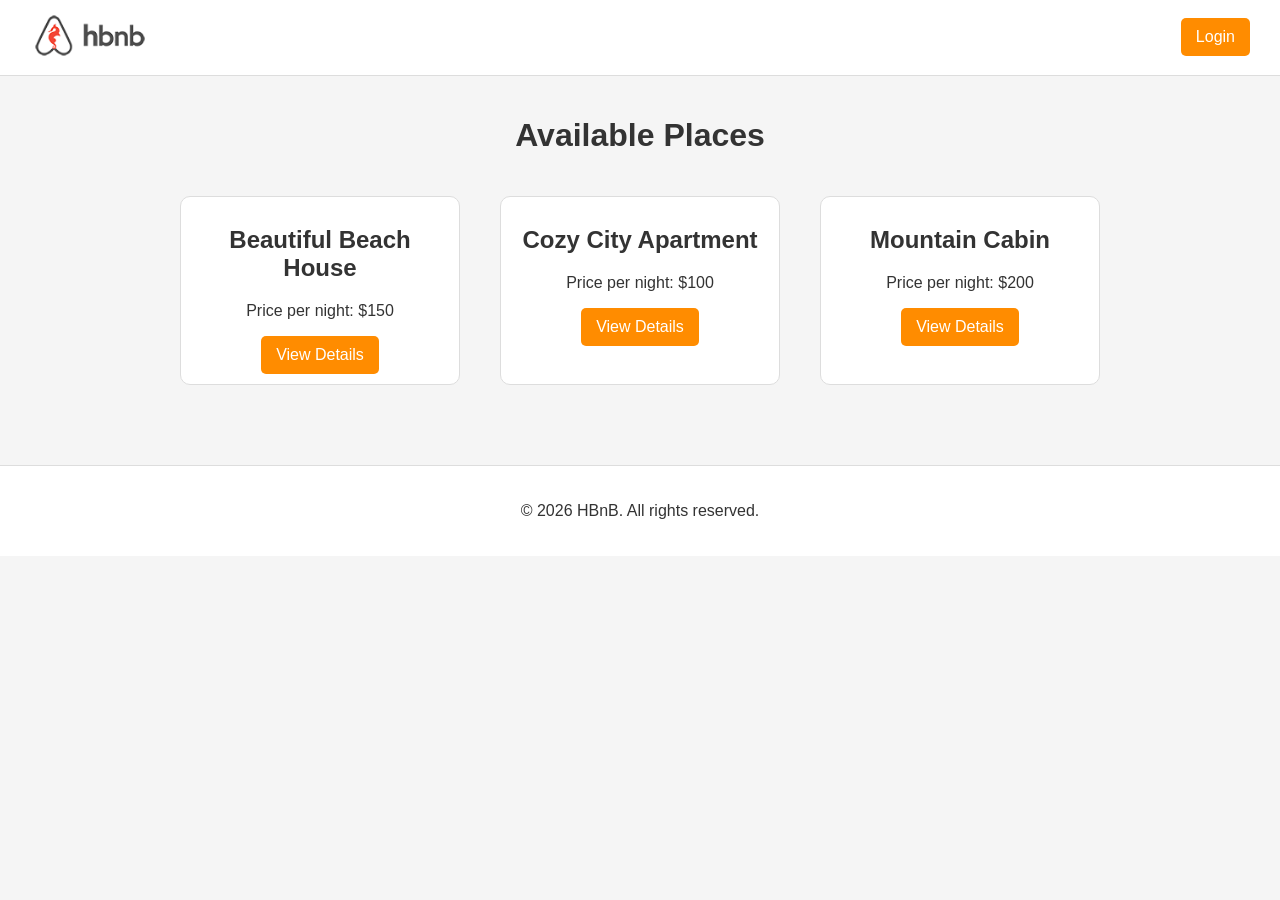
==== part4/index.html @ f9cc44e3 "Implement Part 4 design and login functionality" ====
<!DOCTYPE html>
<html lang="en">
<head>
    <meta charset="UTF-8">
    <meta name="viewport" content="width=device-width, initial-scale=1.0">
    <title>HBnB - Places</title>
    <link rel="stylesheet" href="styles.css">
</head>
<body>
    <header>
        <nav>
            <a href="index.html">
                <img src="images/logo.png" alt="HBnB Logo" class="logo">
            </a>
            <a href="login.html" class="login-button">Login</a>
        </nav>
    </header>

    <main>
        <h1>Available Places</h1>

        <section class="places-list">
            <article class="place-card">
                <h2>Beautiful Beach House</h2>
                <p>Price per night: $150</p>
                <a href="place.html" class="details-button">View Details</a>
            </article>

            <article class="place-card">
                <h2>Cozy City Apartment</h2>
                <p>Price per night: $100</p>
                <a href="place.html" class="details-button">View Details</a>
            </article>

            <article class="place-card">
                <h2>Mountain Cabin</h2>
                <p>Price per night: $200</p>
                <a href="place.html" class="details-button">View Details</a>
            </article>
        </section>
    </main>

    <footer>
        <p>&copy; 2026 HBnB. All rights reserved.</p>
    </footer>
</body>
</html>
---- part4/styles.css ----
* {
    box-sizing: border-box;
}

body {
    margin: 0;
    font-family: Arial, sans-serif;
    background-color: #f5f5f5;
    color: #333;
}

header {
    background-color: #ffffff;
    border-bottom: 1px solid #ddd;
}

nav {
    display: flex;
    justify-content: space-between;
    align-items: center;
    padding: 10px 30px;
}

.logo {
    width: 120px;
    height: auto;
}

.login-button,
.details-button {
    display: inline-block;
    padding: 10px 15px;
    background-color: #ff8c00;
    color: white;
    text-decoration: none;
    border-radius: 5px;
}

.login-button:hover,
.details-button:hover {
    opacity: 0.8;
}

main {
    max-width: 1000px;
    margin: 0 auto;
    padding: 20px;
}

h1,
h2 {
    text-align: center;
}

.places-list {
    display: flex;
    flex-wrap: wrap;
    justify-content: center;
}

.place-card {
    margin: 20px;
    padding: 10px;
    border: 1px solid #ddd;
    border-radius: 10px;
    background-color: white;
    width: 280px;
    text-align: center;
}

.place-details {
    margin: 20px;
    padding: 10px;
    border: 1px solid #ddd;
    border-radius: 10px;
    background-color: white;
}

.place-info {
    padding: 10px;
}

.reviews {
    margin-top: 30px;
}

.review-card {
    margin: 20px;
    padding: 10px;
    border: 1px solid #ddd;
    border-radius: 10px;
    background-color: white;
}

.login-container,
.add-review {
    max-width: 600px;
    margin: 40px auto;
}

.form {
    display: flex;
    flex-direction: column;
    background-color: white;
    padding: 20px;
    border: 1px solid #ddd;
    border-radius: 10px;
}

.form label {
    margin-top: 10px;
    margin-bottom: 5px;
}

.form input,
.form textarea,
.form select {
    padding: 10px;
    border: 1px solid #ddd;
    border-radius: 5px;
}

.form button {
    margin-top: 20px;
    padding: 10px;
    border: none;
    border-radius: 5px;
    background-color: #ff8c00;
    color: white;
    cursor: pointer;
}

.form button:hover {
    opacity: 0.8;
}

footer {
    text-align: center;
    padding: 20px;
    margin-top: 40px;
    background-color: #ffffff;
    border-top: 1px solid #ddd;
}
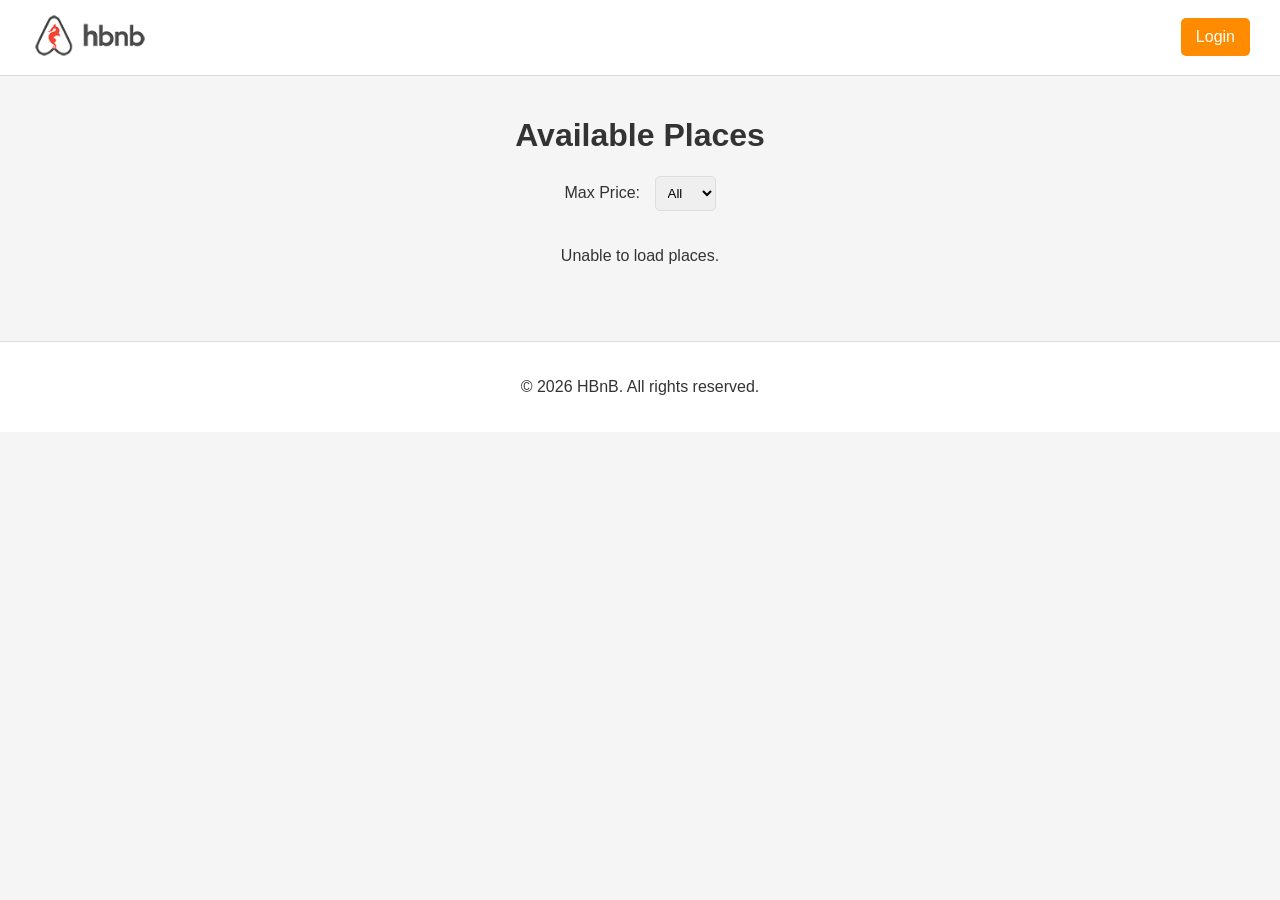
==== commit 9cf96d0f: "Implement places listing and price filtering" ====
--- a/part4/index.html
+++ b/part4/index.html
@@ -12,36 +12,31 @@
             <a href="index.html">
                 <img src="images/logo.png" alt="HBnB Logo" class="logo">
             </a>
-            <a href="login.html" class="login-button">Login</a>
+            <a href="login.html" id="login-link" class="login-button">Login</a>
         </nav>
     </header>
 
     <main>
         <h1>Available Places</h1>
 
-        <section class="places-list">
-            <article class="place-card">
-                <h2>Beautiful Beach House</h2>
-                <p>Price per night: $150</p>
-                <a href="place.html" class="details-button">View Details</a>
-            </article>
+        <section class="filter-section">
+            <label for="price-filter">Max Price:</label>
+            <select id="price-filter">
+                <option value="10">10</option>
+                <option value="50">50</option>
+                <option value="100">100</option>
+                <option value="all" selected>All</option>
+            </select>
+        </section>
 
-            <article class="place-card">
-                <h2>Cozy City Apartment</h2>
-                <p>Price per night: $100</p>
-                <a href="place.html" class="details-button">View Details</a>
-            </article>
-
-            <article class="place-card">
-                <h2>Mountain Cabin</h2>
-                <p>Price per night: $200</p>
-                <a href="place.html" class="details-button">View Details</a>
-            </article>
+        <section id="places-list" class="places-list">
         </section>
     </main>
 
     <footer>
         <p>&copy; 2026 HBnB. All rights reserved.</p>
     </footer>
+
+    <script src="scripts.js"></script>
 </body>
 </html>
--- a/part4/styles.css
+++ b/part4/styles.css
@@ -141,3 +141,15 @@
     background-color: #ffffff;
     border-top: 1px solid #ddd;
 }
+
+.filter-section {
+    text-align: center;
+    margin: 20px;
+}
+
+#price-filter {
+    padding: 8px;
+    margin-left: 10px;
+    border: 1px solid #ddd;
+    border-radius: 5px;
+}
